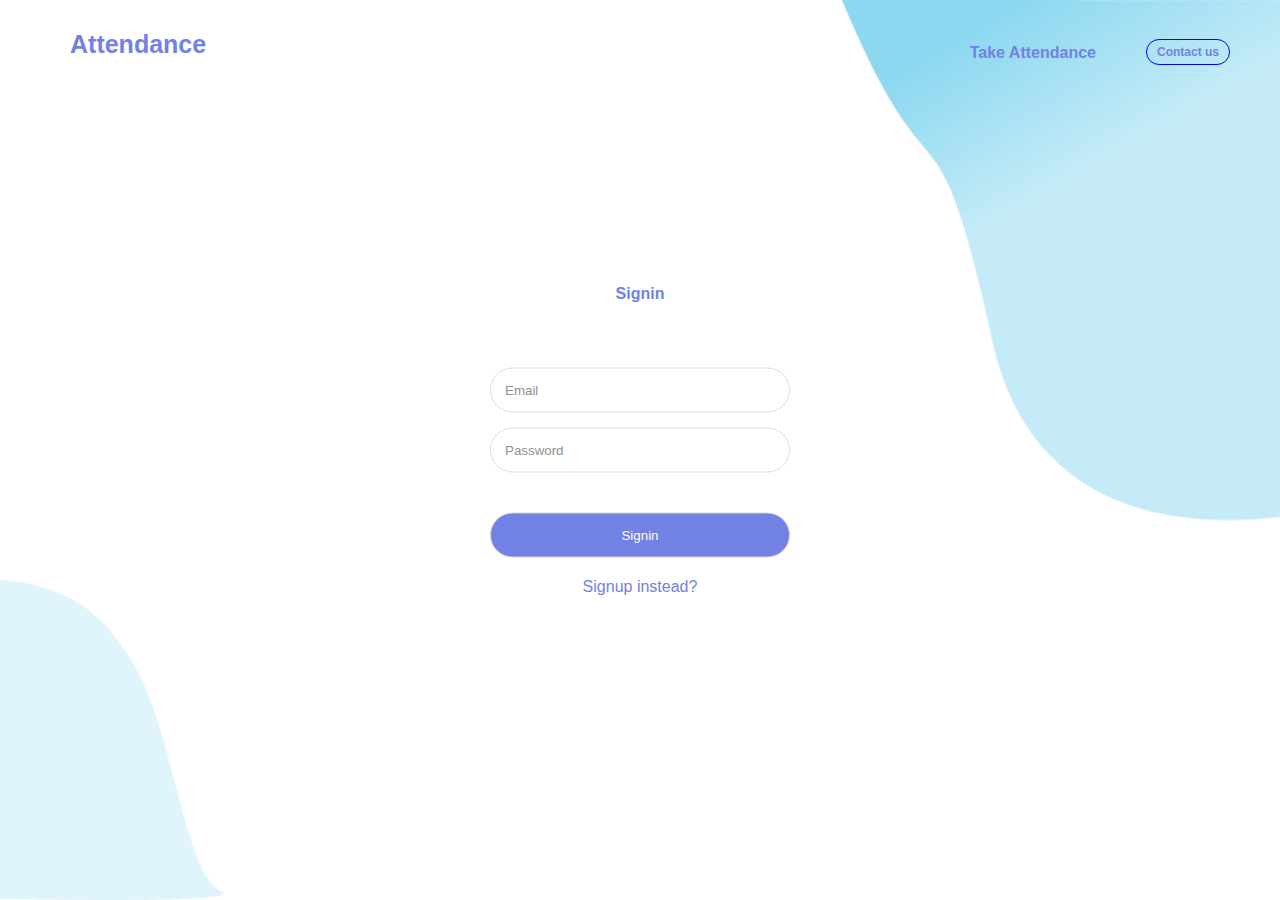
==== auth/signin.html @ 73c6cb2d "first commit" ====
<!DOCTYPE html>
<html lang="en">
<head>
    <meta charset="UTF-8">
    <meta http-equiv="X-UA-Compatible" content="IE=edge">
    <meta name="viewport" content="width=device-width, initial-scale=1.0">
    <title>Document</title>
    <link rel="stylesheet" href="style.css">
</head>
<body>
    <div class="container">
        <div class="ul">
            <h2 class="head-attendance">Attendance</h2>
            <li class="btn-contact">Contact us</li>
            <li class="lbl-take-attendance">Take Attendance</li>
        </div>
        <div class="center">
            <p class="head-signup">Signin</p>
            <input placeholder="Email" type="text" name="" id="">
            <br />
            <input placeholder="Password" type="password" name="" id="">
            <br />

            <button>Signin</button>
            <br />
            <a>Signup instead?</a>

        </div>
    <div>
</div>
</body>
</html>
---- auth/style.css ----
html {
  height: 100%;
  overflow: hidden;
  font-family: Arial, Helvetica, sans-serif;
}
body {
  position: absolute;
  top: 0;
  bottom: 0;
  right: 0;
  left: 0;
  margin: 0;
  min-width: 400px;
}

.container {
  background-image: url("../assets/bg.png");
  background-position: center;
  background-repeat: no-repeat;
  background-size: cover;
  height: 100% !important;
  position: relative;
}

.container .ul {
  width: 100%;
}
.container .ul li {
  margin-right: 50px;
  display: inline;
  list-style-type: none;
  float: right;
  color: #7281e4;
  margin-top: -15px !important;
  font-weight: bold;
}
.container .ul .btn-contact {
  border-radius: 20px;
  border: solid 1.5px blue;
  padding: 5px 10px;
  margin-top: -20px !important;
  font-size: 12px;
}
.container .ul li:hover,
.btn-contact:hover,
.head-attendance:hover,
button:hover,
a:hover {
  cursor: pointer;
}
.center {
  margin: 0;
  width: 300px;
  position: absolute;
  top: 48%;
  left: 50%;
  transform: translate(-50%, -50%);
  text-align: center;
}

.head-attendance {
  margin: 0;
  font-size: 25px;
  padding: 30px 0 0 70px;
  color: #7281e4;
  font-weight: bold;
}
.head-signup {
  color: #7281e4;
  text-align: center;
  margin-bottom: 50px;
  font-weight: bold;
}
.center input,
button {
  margin-top: 15px;
  box-sizing: border-box;
  border: solid 0.5px lightgray;
  padding: 14px;

  border-radius: 25px;
  width: 100%;
  opacity: 0.8;
}
.center button {
  box-sizing: border-box;
  margin: 40px 0 20px 0;
  background-color: #7281e4;
  color: white;
  opacity: 1;
}
.center a {
  text-align: center;
  color: #7281e4;
}

/* MOBILE VIEW */

@media screen and (max-width: 1000px) {
  .container .ul {
    text-align: center;
  }
  .container .ul li {
    display: none;
  }
  .container .ul .head-attendance {
    padding: 20px 0 0 0;
  }
}

@media screen and (max-width: 400px) {
  .container {
    background: none;
  }
}
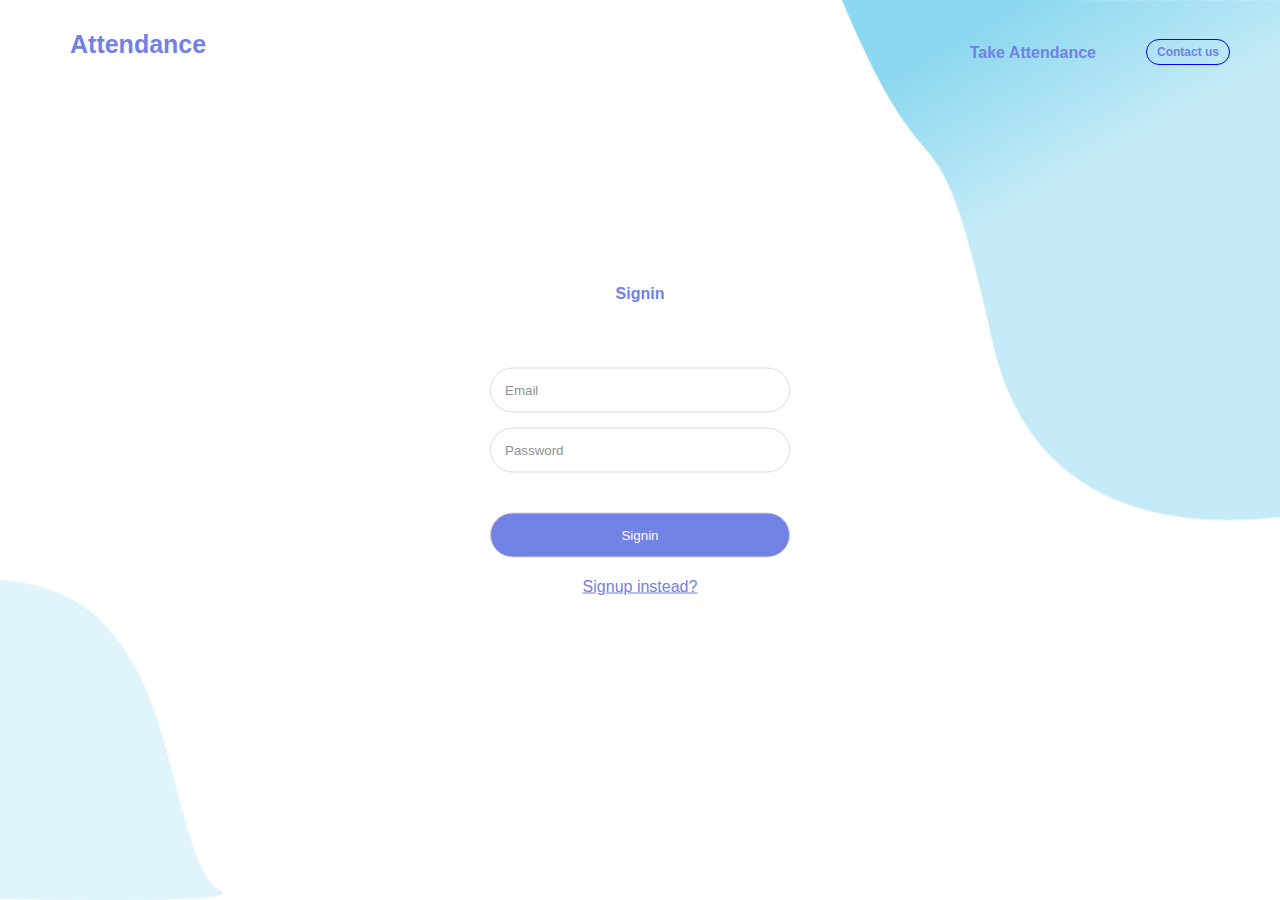
==== commit 33a46566: "linked the signup and signin pages together" ====
--- a/auth/signin.html
+++ b/auth/signin.html
@@ -23,7 +23,7 @@
 
             <button>Signin</button>
             <br />
-            <a>Signup instead?</a>
+            <a href="signup.html">Signup instead?</a>
 
         </div>
     <div>
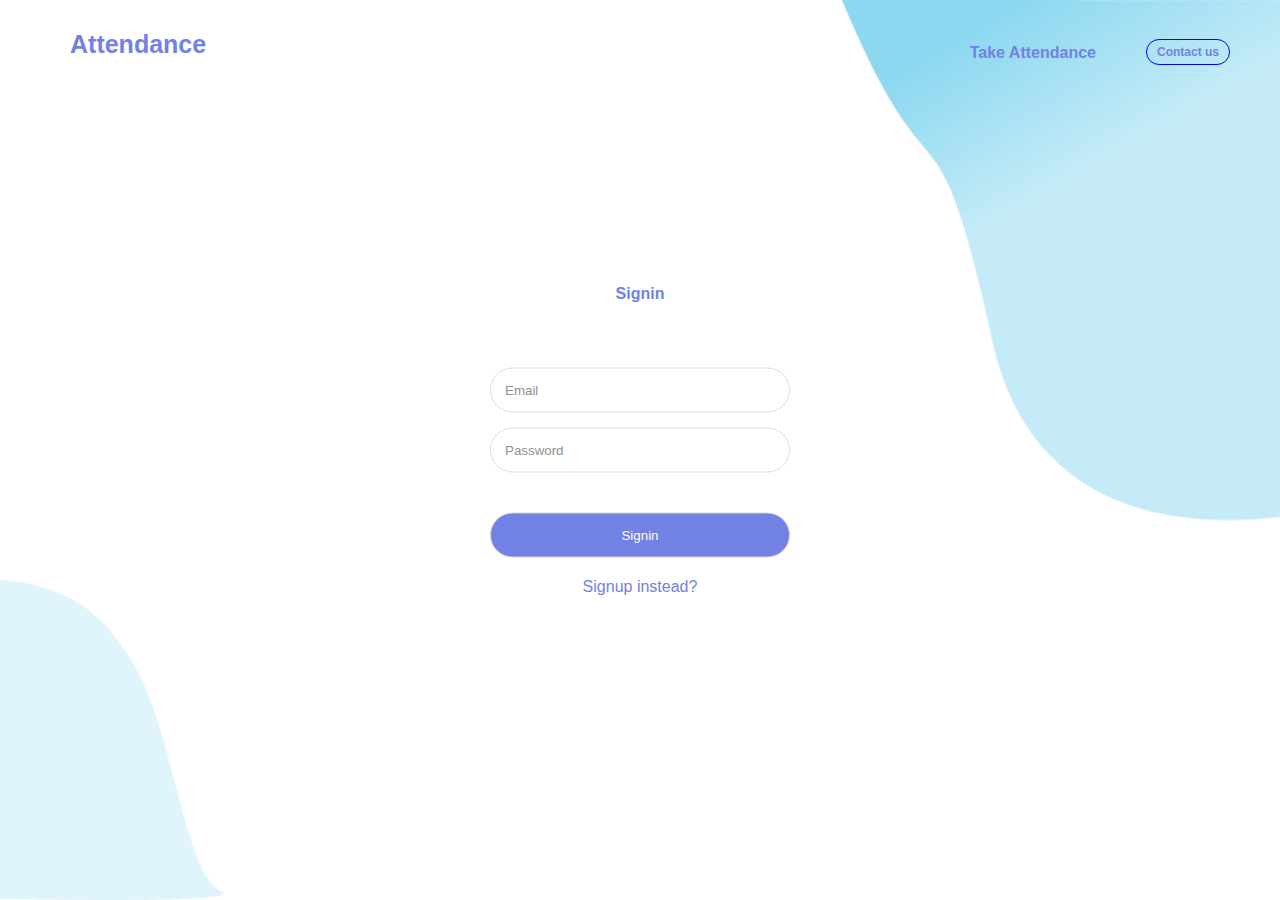
==== commit 2a618960: "added home page" ====
--- a/auth/signin.html
+++ b/auth/signin.html
@@ -21,12 +21,17 @@
             <input placeholder="Password" type="password" name="" id="">
             <br />
 
-            <button>Signin</button>
+            <button onclick="gotoHome()">Signin</button>
             <br />
             <a href="signup.html">Signup instead?</a>
 
         </div>
     <div>
 </div>
+<script>
+    function gotoHome(){
+        window.location.href = "../home/index.html"
+    }
+</script>
 </body>
 </html>--- a/auth/style.css
+++ b/auth/style.css
@@ -92,6 +92,7 @@
 .center a {
   text-align: center;
   color: #7281e4;
+  text-decoration: none;
 }
 
 /* MOBILE VIEW */
@@ -108,7 +109,7 @@
   }
 }
 
-@media screen and (max-width: 400px) {
+@media screen and (max-width: 500px) {
   .container {
     background: none;
   }
